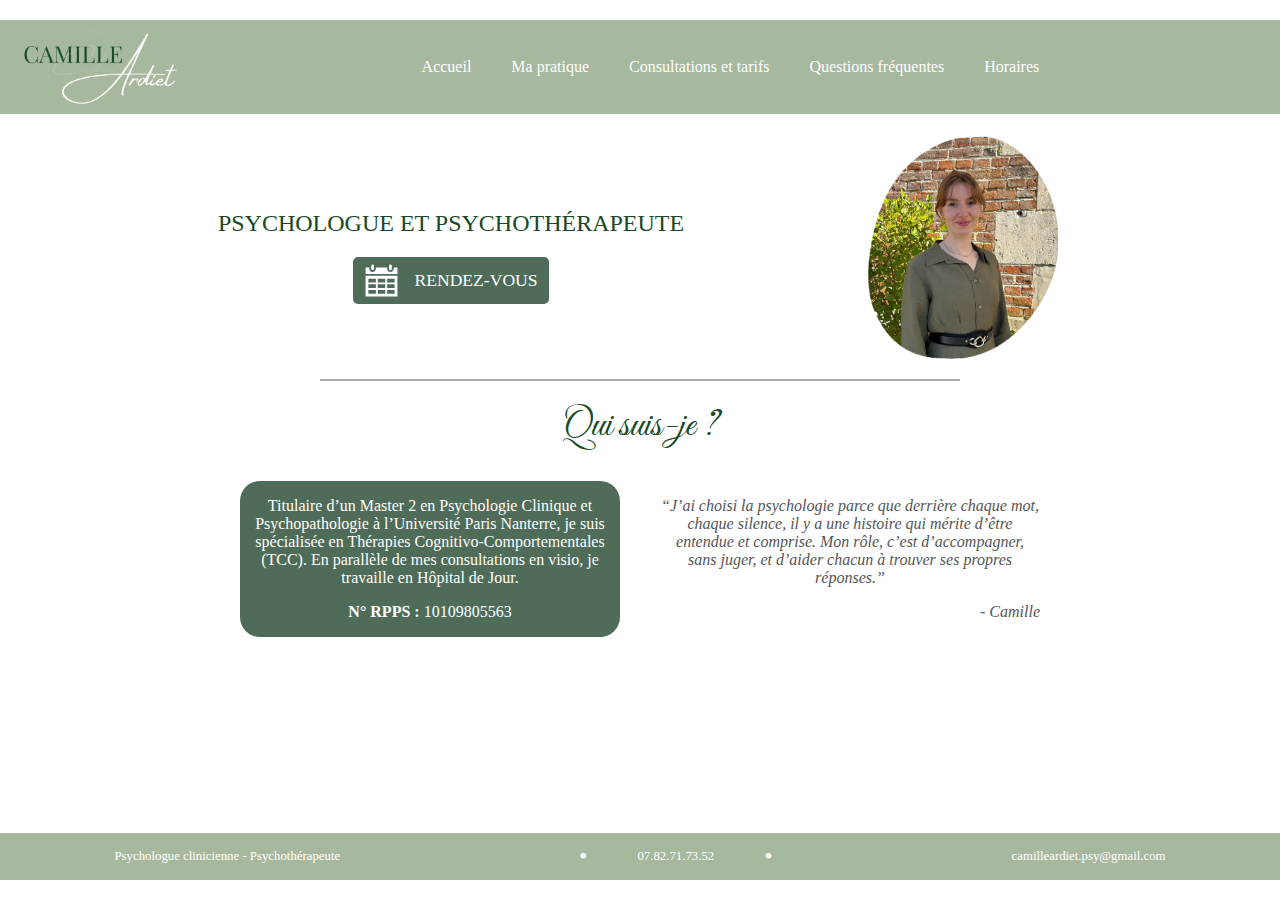
==== index.html @ 42e3f1b3 "test" ====
<!DOCTYPE html>
<html lang="fr">
    
<head>
    <meta charset="UTF-8">
    <meta name="viewport" content="width=device-width, initial-scale=1.0">
    <title>Camille Ardiet - Psychologue</title>
    <link rel="stylesheet" href="styles.css">
</head>

<body>
    <header>
        <div class="container">
            <a href="index.html">
                <img src="logo cam.png" alt="Logo Camille Ardiet" class="logo">
            </a>
            <button class="menu-toggle" aria-label="Ouvrir le menu">&#9776;</button>
            <nav>
                <ul>
                    <li><a href="index.html">Accueil</a></li>
                    <li><a href="MaPratique.html">Ma pratique</a></li>
                    <li><a href="Consultation.html">Consultations et tarifs</a></li>
                    <li><a href="FAQ.html">Questions fréquentes</a></li>
                    <li><a href="Horaires.html">Horaires</a></li>
                </ul>
            </nav>
        </div>
    </header>

    <div class="content-wrapper">
        <section class="hero">
            <div class="content">
                <h2 class="psy-title">PSYCHOLOGUE ET PSYCHOTHÉRAPEUTE</h2>

                <div class="content">
                    <a href="https://calendly.com/camilleardiet-psy/reservation" class="rendezvous-link" target="_blank">
                        <button class="rendezvous">
                            <img src="agenda.svg" alt="Calendrier" class="calendrier-icon">
                            <span class="text-rdv">RENDEZ-VOUS</span>
                        </button>
                    </a>
                </div>

            </div>
            <img src="Photo profil Cam arrondi.png" alt="Camille Ardiet" class="profile-pic">
        </section>
    </div>

    <section id="ma-pratique" class="practice">
        <div class="separator"></div>
        <h2 class="section-title">Qui suis-je ?</h2>
        <div class="practice-content">
            <div class="text-block">
                <p class="etude">Titulaire d’un Master 2 en Psychologie Clinique et Psychopathologie à l’Université Paris Nanterre, je suis spécialisée en Thérapies Cognitivo-Comportementales (TCC). En parallèle de mes consultations en visio, je travaille en Hôpital de Jour.</p>
                <p class="rpps"><strong>N° RPPS :</strong> 10109805563</p>
            </div>
            <div class="quote-block">
                <p class="quote">“J’ai choisi la psychologie parce que derrière chaque mot, chaque silence, il y a une histoire qui mérite d’être entendue et comprise. Mon rôle, c’est d’accompagner, sans juger, et d’aider chacun à trouver ses propres réponses.”</p>
                <p class="signature">- Camille</p>
            </div>
        </div>
    </section>


    <footer>
    <div class="contact-bar">
        <span>Psychologue clinicienne - Psychothérapeute</span>
        <div class="contact-info">
            <span class="dot">•</span>
            <a href="tel:0782717352">07.82.71.73.52</a>
            <span class="dot">•</span>
        </div>
        <a href="mailto:camilleardet.psy@gmail.com">camilleardiet.psy@gmail.com</a>
    </div>
    </footer>


    <script src="script.js"></script>
</body>
</html>
---- styles.css ----
/*styles.css */

/* Google Font */
@import url('https://fonts.googleapis.com/css2?family=Great+Vibes&display=swap');

body {
    display: flex;
    flex-direction: column;
    min-height: 100vh;
    font-family: Georgia;
    margin: 0;
    padding: 0;
    box-sizing: border-box;
}

header {
    padding-top: 20px;
    background: white;
}

footer {
    margin-top: auto;
    margin-bottom: 20px;
}

.content-wrapper {
    padding:20px
}

.container {
    display: flex;
    justify-content: space-between;
    align-items: center;
    padding: 5px 20px;
    background: #a6b89d;
    color: white;
    margin: 0 auto;
}

.logo {
    height: 80px;
    width: auto;
    max-width: 200px;
    margin-right:10px;
}

nav {
    flex-grow: 1; 
}

nav ul {
    list-style: none;
    display: flex;
    justify-content: center; 
    gap: 40px; 
    padding: 0;
    margin: 0;
}

nav a {
    color: white;
    text-decoration: none;
    font-size: 1rem;
}

nav a:hover{
    text-decoration: underline;
    color: #efefef;
}

.menu-toggle {
    display: none;
    background: none;
    border: none;
    font-size: 2rem;
    color: white;
    cursor: pointer;
}
@media (max-width: 768px) {
    .container {
        position: relative; 
        display: flex;
        flex-direction: column; 
        align-items: flex-start; 
        padding: 15px;
    }

    .logo {
        max-width: 150px;
    }

    .menu-toggle {
        display: block;
        background: none;
        border: none;
        cursor: pointer;
        align-self: flex-end; 
        margin-top: 10px; 
        position: absolute;
        right: 20px;
    }

    nav {
        display: none; 
        width: 100%;
        text-align: center;
    }

    nav ul {
        flex-direction: column; 
        gap: 20px;
        padding: 0;
        margin: 0;
        justify-content: center;
        align-items: center; 
    }

    nav a {
        font-size: 1rem;
        display: block;
    }

    nav.show {
        display: block; 
    }

@keyframes fadeIn {
    from {
        opacity: 0;
        transform: translateY(-20px);
    }
    to {
        opacity: 1;
        transform: translateY(0);
    }
}

}
h1 span {
    font-style: italic;
}

.hero {
    display: flex;
    align-items: center;
    justify-content: space-evenly;
    max-width:1200px;
    margin: 0 auto; 
}

.psy-title {
    color : #164926;
    font-weight: normal; 
    font-size: 1.5em;
    margin-bottom: 0px;
}

.content {
    display: flex;
    flex-direction: column; 
    align-items: center;
    text-align:center;
}

.profile-pic {
    flex: 1; 
    max-width: 200px; 
    height: auto; 
}

.rendezvous {
    display: flex;
    align-items: center;
    justify-content: center;
    background-color: #4E6C58; 
    color: white;
    border: none;
    border-radius: 5px;
    cursor: pointer;
    font-family: Georgia;
    margin-top: 20px; 
    font-size: 1.1em;
}

.rendezvous .calendrier-icon {
    width: 45px; 
    height: auto;
    margin-right: 10px; 
}

.rendezvous .text-rdv {
    margin-right:5px;
    text-decoration: none;
}
.rendezvous-link{
    text-decoration: none;
}
.rendezvous:hover {
    background-color: #445e4d; 
}

@media (max-width: 768px) {
    .hero {
        flex-direction: column; 
        align-items: center; 
    }

    .profile-pic {
        margin-left: 0; 
        margin-top: 20px; 
    }
}

.practice {
    flex:1;
    text-align: center;
}

.section-title {
    font-family: 'Great Vibes', cursive;
    font-weight: normal;
    color: #164926;
    font-size: 2.5rem;
    margin-bottom: 25px;
}

.practice .section-title{
    margin-top: 0px;
    margin-bottom:30px;
}
.separator {
    border-top: 2px solid #adadad;
    width: 50%;
    margin: auto;
    margin-bottom: 20px;
}

.practice-content {
    display: flex;
    flex-direction: row;
    align-items: center;
    max-width: 800px;
    margin: auto;
    margin-bottom:20px;
    gap: 40px; 

}

.text-block {
    background: #4E6C58;
    border-radius: 20px;
    max-width: 600px;
    width: 100%;
    color: white;
}

.etude{
    padding:0 10px 0 10px;
}

.rpps{
    padding: 0 10px 0 10px;
}

.quote-block {
    font-style: italic;
    color: #555;
    width: 100%;
    max-width: 600px;
}

.quote {
    font-size: 1rem;
}

.signature {
    text-align: right;
    margin-top: 10px;
}


@media (max-width: 768px) {
    
    .text-block {
        border-radius: 0px;
    }
    .practice-content {
        flex-direction: column;
        gap:0px
    }

    .quote {
        padding : 10px;
    }

    .signature{
        padding:10px;
    }
    }

.contact-bar {
    display : flex;
    justify-content:space-around;
    gap: 10px;
    flex-wrap: wrap;
    color:white;
    font-size: 0.8rem;
    background: #A6B89D;
    align-items: center;
    padding: 10px 0;
}

.contact-info {
    display: flex;
    align-items: center;
    gap : 50px;
}

.contact-bar a {
    color: white; 
    text-decoration: none; 
}

.contact-bar a:hover {
    color: #ccc; 
}

.contact-bar .dot {
    font-size: 1.5rem;
}

@media (max-width: 768px) {
    .contact-bar {
        flex-direction: column;
        text-align: center; 
    }

    .contact-bar a {
        display: block; 
    }

    .contact-bar .dot {
        display: inline; 
        margin: 0 5px; 
    }

    .contact-info {
        flex-direction: row; 
        justify-content: center; 
        gap : 10px;
    }
}
    


/*Ma pratique.html*/


.section-title {
    font-family: 'Great Vibes', cursive;
    font-weight: normal;
    color: #164926;
    font-size: 2.5rem;
    margin-bottom: 10px;
    text-align: center;
}

.section-titleh3 {
    font-family: 'Great Vibes', cursive;
    font-weight: normal;
    color: #164926;
    font-size: 1.5rem;
    margin-bottom: 10px;
    text-align: center;
}


.approach,
.issues {
    display: flex;
    flex-direction: column;
    text-align: center;
    padding: 20px;
    max-width: 600px;
    width:100%;

}

.approach p{
    font-size: 0.9em;
    text-align: justify;
}

.issues-list ul{
    text-align: left;   
    list-style-type: disc;
    padding-left: 25px;
    color: white;
    font-size: 0.9em;
}
.issues-list{
    background-color: #4e6c58;
    border-radius: 25px;

}

.group1{
    display:flex;
    flex-direction: row;
    gap: 20px;
    justify-content: center;
}

.motscience{
    text-decoration: underline;
}
/* Pour les écrans plus petits, affiche en ligne */
@media (max-width: 768px) {
    .approach,
    .issues {
        flex-direction: row;
        flex-wrap: wrap;
        padding:0px;
    }

    .issues-list{
        border-radius: 0px;
    }
    .approach p,
    .issues-list ul {
        margin: 5px 0;
        padding: 5px 20px 5px 20px;
    }

    .group1{
        flex-direction: column;
    }

    .section-titleh3 {
        text-align: center;
    }
}

/*
.audience ul {
    color: white;
}

.formats h3,
.audience h3 {
    font-family: 'Great Vibes', cursive;
    color: #164926;
    font-size: 1.5rem;
    margin-bottom: 10px;
}
*/

.offer {
    display: flex;
    flex-direction: column;
    align-items: center;
 /* gap: 20px;*/
}

.block {
    background-color: #4e6c58;
    /*/background-color: #d9e8d9;*/
    border-radius: 25px;
    padding: 0px 15px 15px 15px;
    width: 80%;
    max-width: 600px;
    text-align: left;
    color:white;
    margin-bottom: 10px;
}

.block h4 {
    font-family: 'Great Vibes', cursive;
    font-size: 1.5rem;
    margin-bottom: 10px;
    margin-top : 10px;
}

.item {
    display: flex;
    align-items: flex-start;
    gap: 10px;
    margin-bottom: 10px;

}
.item p{
    margin : 0px;
    font-size: 0.9em;
}

.arrow-icon {
    width: 20px;
    height: auto;
    margin-top: 5px; /* Ajustez selon la taille de votre image */
}

.audience ul {
    list-style: none;
    padding: 0;
}

.audience li {
    display: flex;
    align-items: center;
    gap: 10px;
    margin-bottom: 10px;
    font-size: 0.9em;
}
/*Page consultations et tarifs*/
.PriseRDV-section{
    padding: 0px 15px 15px 15px;
    width: 80%;
    text-align: left;
    margin: 0 auto;
    color:#164926;
    
}

.section-title-consult-h3{
    font-style: italic;
    color:#164926;
    text-align: center;
    text-decoration: underline;
}
/* Page horaires */

.Horaires{
    text-align: center;
    font-weight: bold;
    color: #164926;
}

.Horaires ul {
    list-style: none; /* Supprime les puces */
    padding: 0;
}

.Horaires li {
    margin-bottom: 10px; /* Ajustez la valeur selon vos besoins */
    font-size: 1.4em;
}

.itemRDV{
    display: flex;
    align-items: flex-start;
    gap: 10px;
    margin-bottom: 10px;
}

.itemRDV p{
    margin: 0px;
    font-size: 0.9em;
}

h3{
    padding-left: 30px;
}

.Horairetarif{
    padding: 0px 15px 15px 15px;
    width: 80%;
    text-align: left;
    margin: 0 auto;
    color:#164926;
}

.itemHoraireTarif{
    display: flex;
    align-items: flex-start;
    gap: 10px;
    margin-bottom: 10px;
}

.itemHoraireTarif p{
    margin-top:7px;
}
.clock-icon{
    width: 25px;
    height: auto;
    margin-top: 5px; /* Ajustez selon la taille de votre image */
}

.euro-icon{
    width: 25px;
    height: auto;
    margin-top: 5px; /* Ajustez selon la taille de votre image */
}

/*Page FAQ*/
.contentFAQ{
    color:#164926;
}

.faq-section {
    display:flex;
    margin: 20px auto;
    padding: 20px 20px 20px 0px;
    text-align: left;
    justify-content: center;
    gap:10px;
}

.faq-section .section-title{
    margin-top:0px;
}

.faq-question{
    max-width: 820px;
}
.faq-image img {
    max-width: 100%;
    height: auto;
    border-radius: 25px;
}

.faq-image{
    max-width: 370px;
    height: auto;   
}
.faq-item {
    margin-bottom: 20px;
    border-bottom: 1px solid #ccc;
    padding-bottom: 10px;
}

.faq-item h3 {
    display: flex;
    justify-content: space-between;
    align-items: center;
    margin-bottom: 5px;
}

.toggle-answer {
    width: 20px;
    height: auto;
    margin-left: 10px;
}

.faq-item{
    cursor: pointer;
}
.answer {
    display: none;
    padding: 5px 5px 5px 30px;

}
.answer ul li {
    margin: 5px auto;
}

@media (max-width: 768px) {
    .faq-section{
        flex-direction: column-reverse;
        align-items:center;
    }
}
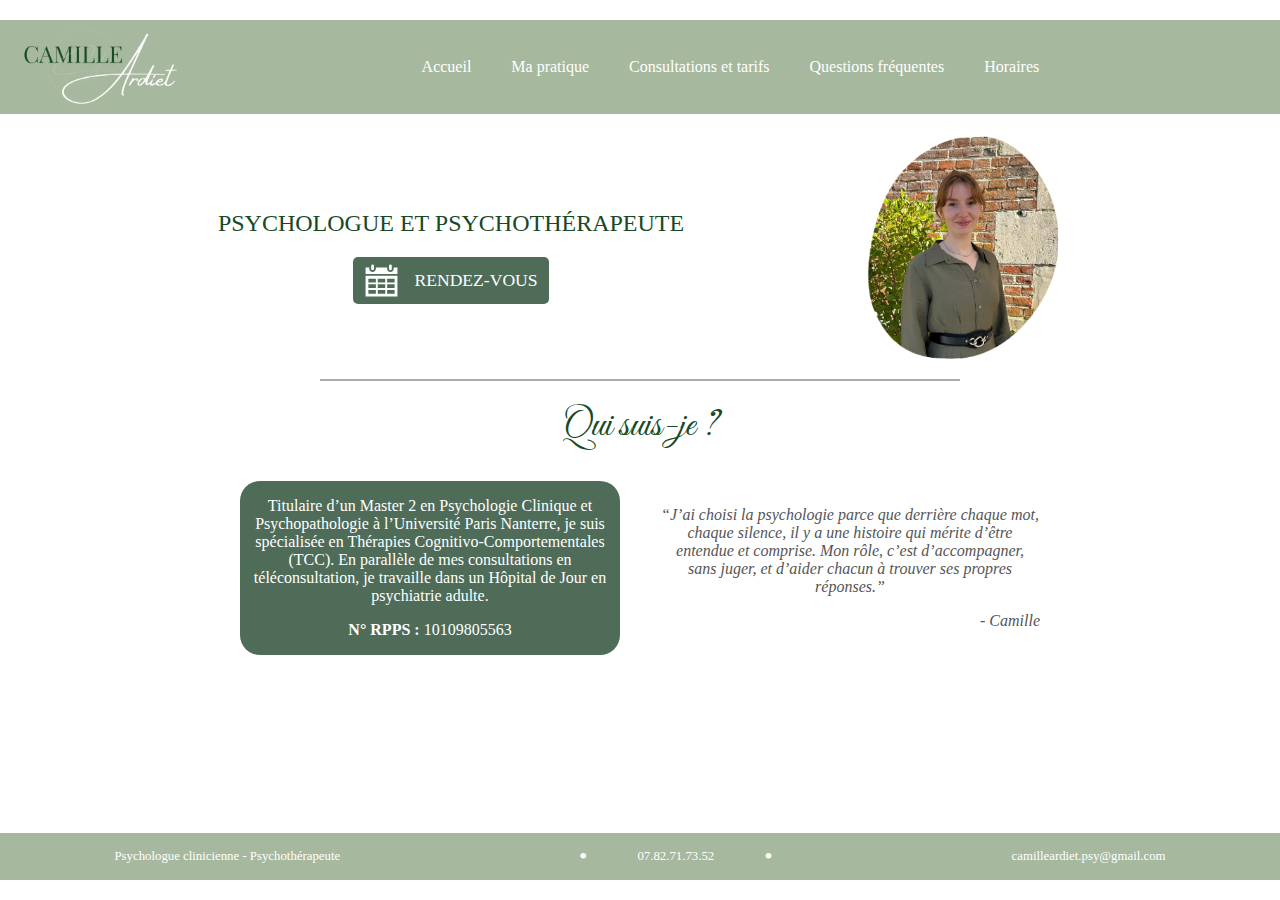
==== commit f0640e9a: "V1.2" ====
--- a/index.html
+++ b/index.html
@@ -51,7 +51,7 @@
         <h2 class="section-title">Qui suis-je ?</h2>
         <div class="practice-content">
             <div class="text-block">
-                <p class="etude">Titulaire d’un Master 2 en Psychologie Clinique et Psychopathologie à l’Université Paris Nanterre, je suis spécialisée en Thérapies Cognitivo-Comportementales (TCC). En parallèle de mes consultations en visio, je travaille en Hôpital de Jour.</p>
+                <p class="etude">Titulaire d’un Master 2 en Psychologie Clinique et Psychopathologie à l’Université Paris Nanterre, je suis spécialisée en Thérapies Cognitivo-Comportementales (TCC). En parallèle de mes consultations en téléconsultation, je travaille dans un Hôpital de Jour en psychiatrie adulte.</p>
                 <p class="rpps"><strong>N° RPPS :</strong> 10109805563</p>
             </div>
             <div class="quote-block">
--- a/styles.css
+++ b/styles.css
@@ -167,6 +167,8 @@
     flex: 1; 
     max-width: 200px; 
     height: auto; 
+    width: 100%;
+    object-fit: cover;
 }
 
 .rendezvous {
@@ -528,6 +530,10 @@
     text-align: center;
     text-decoration: underline;
 }
+
+.PriseRDV-section h3{
+    padding-left: 0px;
+}
 /* Page horaires */
 
 .Horaires{
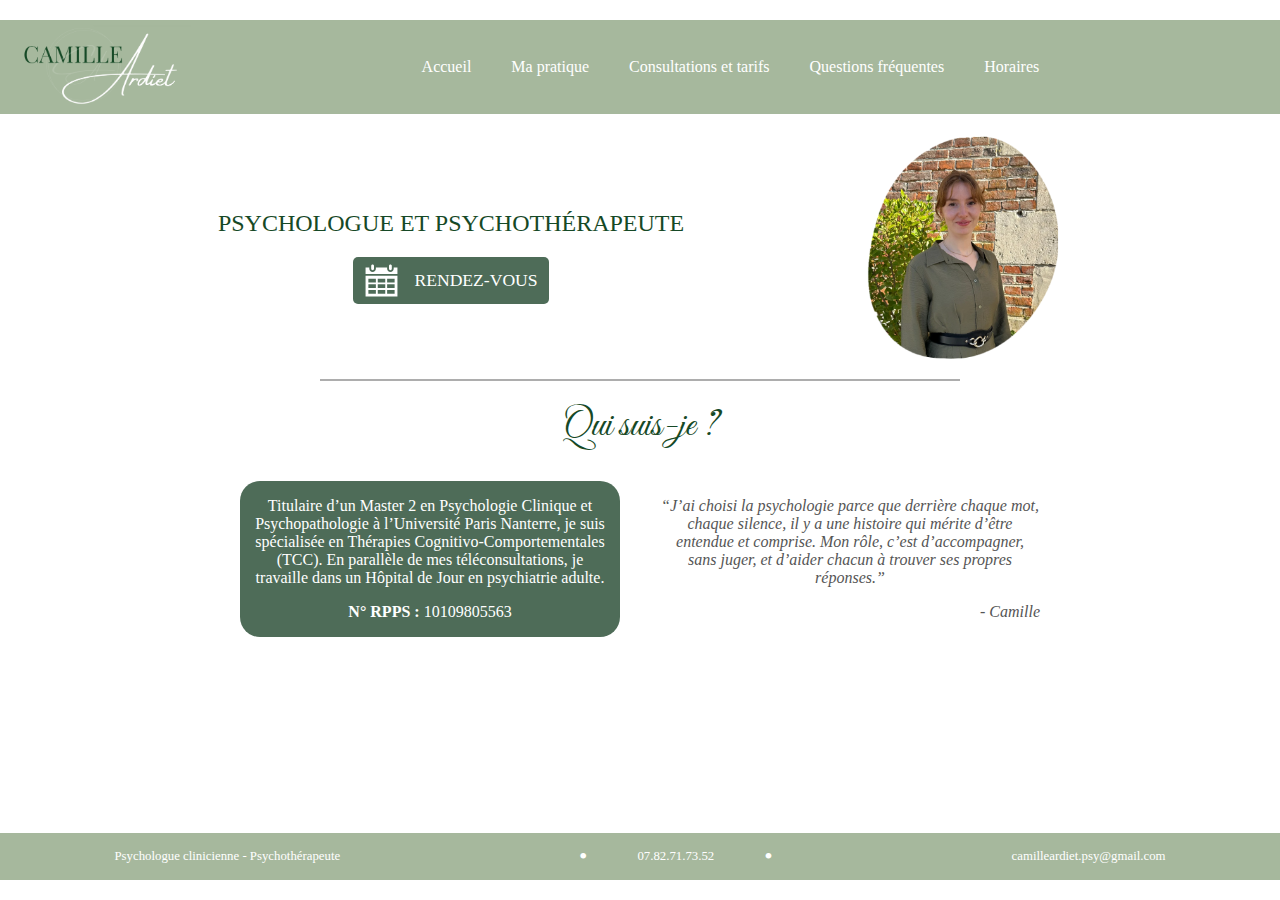
==== commit 6907164b: "V2.0" ====
--- a/index.html
+++ b/index.html
@@ -4,7 +4,11 @@
 <head>
     <meta charset="UTF-8">
     <meta name="viewport" content="width=device-width, initial-scale=1.0">
+    <meta name="description" content="Camille Ardiet, psychologue et psychothérapeute spécialisée en TCC. Découvrez mes services, tarifs et horaires de consultation.">
+    <meta name="format-detection" content="telephone=no">
     <title>Camille Ardiet - Psychologue</title>
+    <link rel="icon" type="image/png" sizes="32x32" href="favicon-32x32.png">
+    <link rel="icon" type="image/png" sizes="16x16" href="favicon-16x16.png">
     <link rel="stylesheet" href="styles.css">
 </head>
 
@@ -51,7 +55,7 @@
         <h2 class="section-title">Qui suis-je ?</h2>
         <div class="practice-content">
             <div class="text-block">
-                <p class="etude">Titulaire d’un Master 2 en Psychologie Clinique et Psychopathologie à l’Université Paris Nanterre, je suis spécialisée en Thérapies Cognitivo-Comportementales (TCC). En parallèle de mes consultations en téléconsultation, je travaille dans un Hôpital de Jour en psychiatrie adulte.</p>
+                <p class="etude">Titulaire d’un Master 2 en Psychologie Clinique et Psychopathologie à l’Université Paris Nanterre, je suis spécialisée en Thérapies Cognitivo-Comportementales (TCC). En parallèle de mes téléconsultations, je travaille dans un Hôpital de Jour en psychiatrie adulte.</p>
                 <p class="rpps"><strong>N° RPPS :</strong> 10109805563</p>
             </div>
             <div class="quote-block">
--- a/styles.css
+++ b/styles.css
@@ -1,7 +1,6 @@
  
 /*styles.css */
 
-/* Google Font */
 @import url('https://fonts.googleapis.com/css2?family=Great+Vibes&display=swap');
 
 body {
@@ -263,6 +262,8 @@
 
 .rpps{
     padding: 0 10px 0 10px;
+    text-decoration: none;
+    color: inherit;
 }
 
 .quote-block {
@@ -354,8 +355,6 @@
     }
 }
     
-
-
 /*Ma pratique.html*/
 
 
@@ -417,7 +416,7 @@
 .motscience{
     text-decoration: underline;
 }
-/* Pour les écrans plus petits, affiche en ligne */
+
 @media (max-width: 768px) {
     .approach,
     .issues {
@@ -444,30 +443,14 @@
     }
 }
 
-/*
-.audience ul {
-    color: white;
-}
-
-.formats h3,
-.audience h3 {
-    font-family: 'Great Vibes', cursive;
-    color: #164926;
-    font-size: 1.5rem;
-    margin-bottom: 10px;
-}
-*/
-
 .offer {
     display: flex;
     flex-direction: column;
     align-items: center;
- /* gap: 20px;*/
 }
 
 .block {
     background-color: #4e6c58;
-    /*/background-color: #d9e8d9;*/
     border-radius: 25px;
     padding: 0px 15px 15px 15px;
     width: 80%;
@@ -499,7 +482,7 @@
 .arrow-icon {
     width: 20px;
     height: auto;
-    margin-top: 5px; /* Ajustez selon la taille de votre image */
+    margin-top: 5px; 
 }
 
 .audience ul {
@@ -514,6 +497,7 @@
     margin-bottom: 10px;
     font-size: 0.9em;
 }
+
 /*Page consultations et tarifs*/
 .PriseRDV-section{
     padding: 0px 15px 15px 15px;
@@ -521,7 +505,6 @@
     text-align: left;
     margin: 0 auto;
     color:#164926;
-    
 }
 
 .section-title-consult-h3{
@@ -534,6 +517,7 @@
 .PriseRDV-section h3{
     padding-left: 0px;
 }
+
 /* Page horaires */
 
 .Horaires{
@@ -543,12 +527,12 @@
 }
 
 .Horaires ul {
-    list-style: none; /* Supprime les puces */
+    list-style: none; 
     padding: 0;
 }
 
 .Horaires li {
-    margin-bottom: 10px; /* Ajustez la valeur selon vos besoins */
+    margin-bottom: 10px;
     font-size: 1.4em;
 }
 
@@ -589,16 +573,17 @@
 .clock-icon{
     width: 25px;
     height: auto;
-    margin-top: 5px; /* Ajustez selon la taille de votre image */
+    margin-top: 5px; 
 }
 
 .euro-icon{
     width: 25px;
     height: auto;
-    margin-top: 5px; /* Ajustez selon la taille de votre image */
+    margin-top: 5px; 
 }
 
 /*Page FAQ*/
+
 .contentFAQ{
     color:#164926;
 }
@@ -606,7 +591,7 @@
 .faq-section {
     display:flex;
     margin: 20px auto;
-    padding: 20px 20px 20px 0px;
+    padding: 20px 20px 20px 20px;
     text-align: left;
     justify-content: center;
     gap:10px;
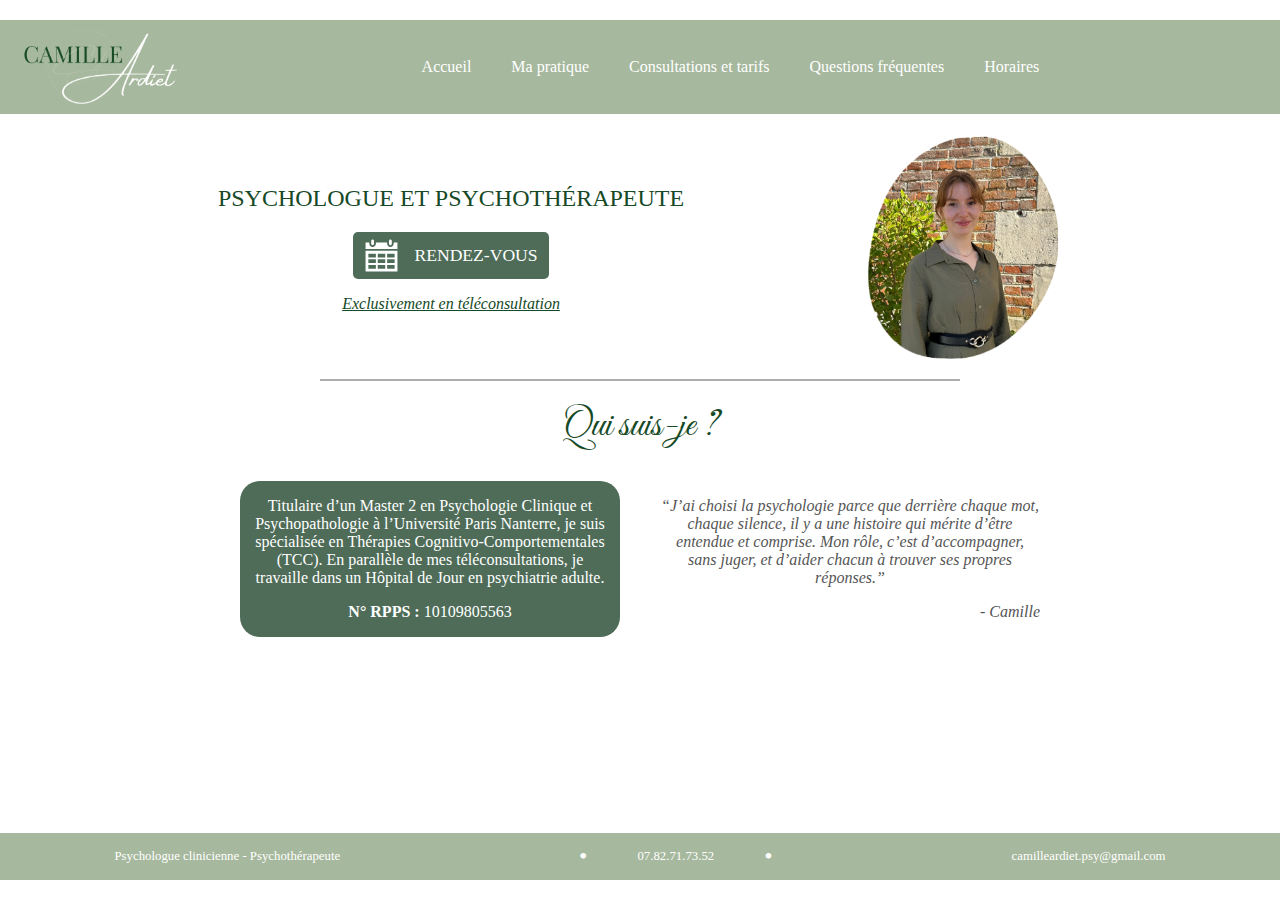
==== commit 4b50a0cb: "v2.1" ====
--- a/index.html
+++ b/index.html
@@ -7,6 +7,7 @@
     <meta name="description" content="Camille Ardiet, psychologue et psychothérapeute spécialisée en TCC. Découvrez mes services, tarifs et horaires de consultation.">
     <meta name="format-detection" content="telephone=no">
     <title>Camille Ardiet - Psychologue</title>
+    <meta name="description" content="Camille Ardiet, psychologue et psychothérapeute spécialisée en TCC. Découvrez mes services, tarifs et horaires de consultation.">
     <link rel="icon" type="image/png" sizes="32x32" href="favicon-32x32.png">
     <link rel="icon" type="image/png" sizes="16x16" href="favicon-16x16.png">
     <link rel="stylesheet" href="styles.css">
@@ -22,10 +23,10 @@
             <nav>
                 <ul>
                     <li><a href="index.html">Accueil</a></li>
-                    <li><a href="MaPratique.html">Ma pratique</a></li>
-                    <li><a href="Consultation.html">Consultations et tarifs</a></li>
-                    <li><a href="FAQ.html">Questions fréquentes</a></li>
-                    <li><a href="Horaires.html">Horaires</a></li>
+                    <li><a href="mapratique.html">Ma pratique</a></li>
+                    <li><a href="consultation.html">Consultations et tarifs</a></li>
+                    <li><a href="faq.html">Questions fréquentes</a></li>
+                    <li><a href="horaires.html">Horaires</a></li>
                 </ul>
             </nav>
         </div>
@@ -37,13 +38,14 @@
                 <h2 class="psy-title">PSYCHOLOGUE ET PSYCHOTHÉRAPEUTE</h2>
 
                 <div class="content">
-                    <a href="https://calendly.com/camilleardiet-psy/reservation" class="rendezvous-link" target="_blank">
+                    <a href="https://calendar.google.com/calendar/u/0/appointments/schedules/AcZssZ1D8GQVfDVAk3cx5sN9hyD6kDlin8GtZe3ylliQdxiQv33PA-nvYhumIaRLqfd4iX1n2y1VtiNy" class="rendezvous-link" target="_blank">
                         <button class="rendezvous">
                             <img src="agenda.svg" alt="Calendrier" class="calendrier-icon">
                             <span class="text-rdv">RENDEZ-VOUS</span>
                         </button>
                     </a>
                 </div>
+                <p class="section-title-consult-h3">Exclusivement en téléconsultation</p>
 
             </div>
             <img src="Photo profil Cam arrondi.png" alt="Camille Ardiet" class="profile-pic">
